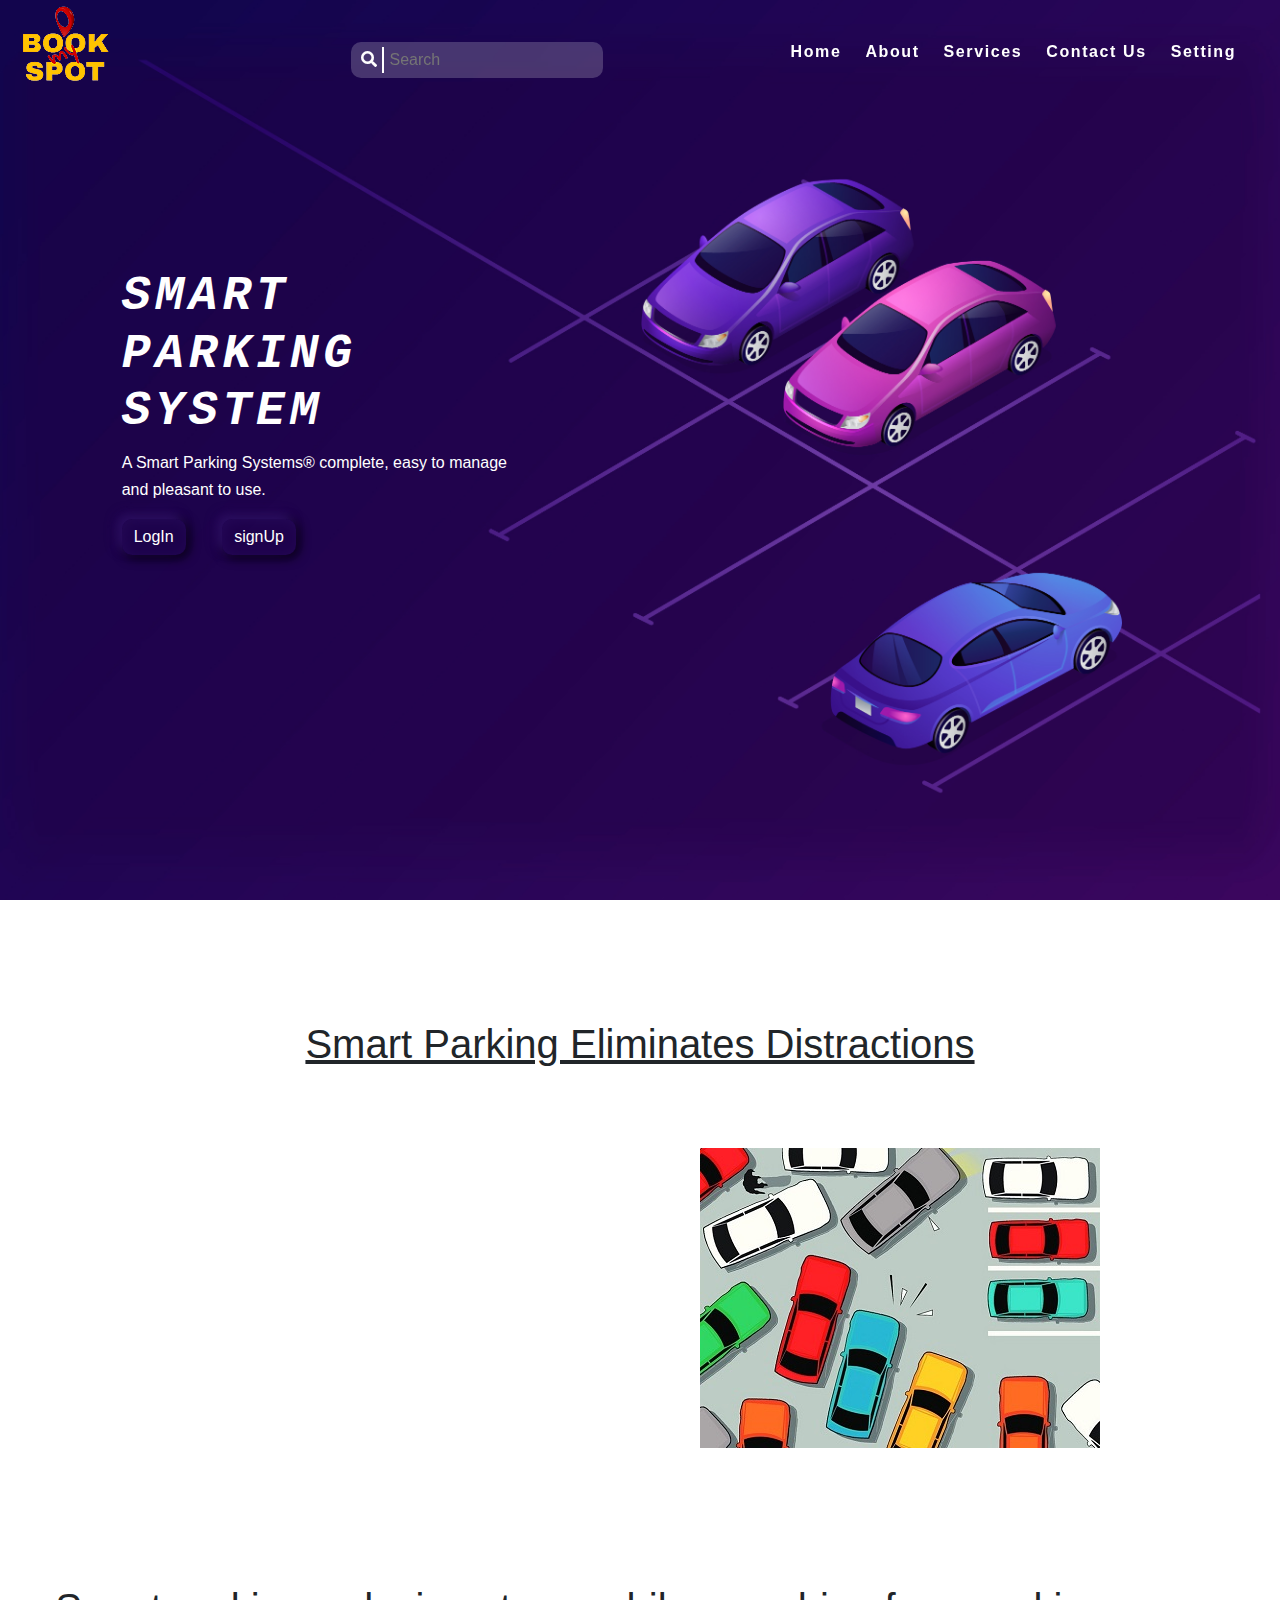
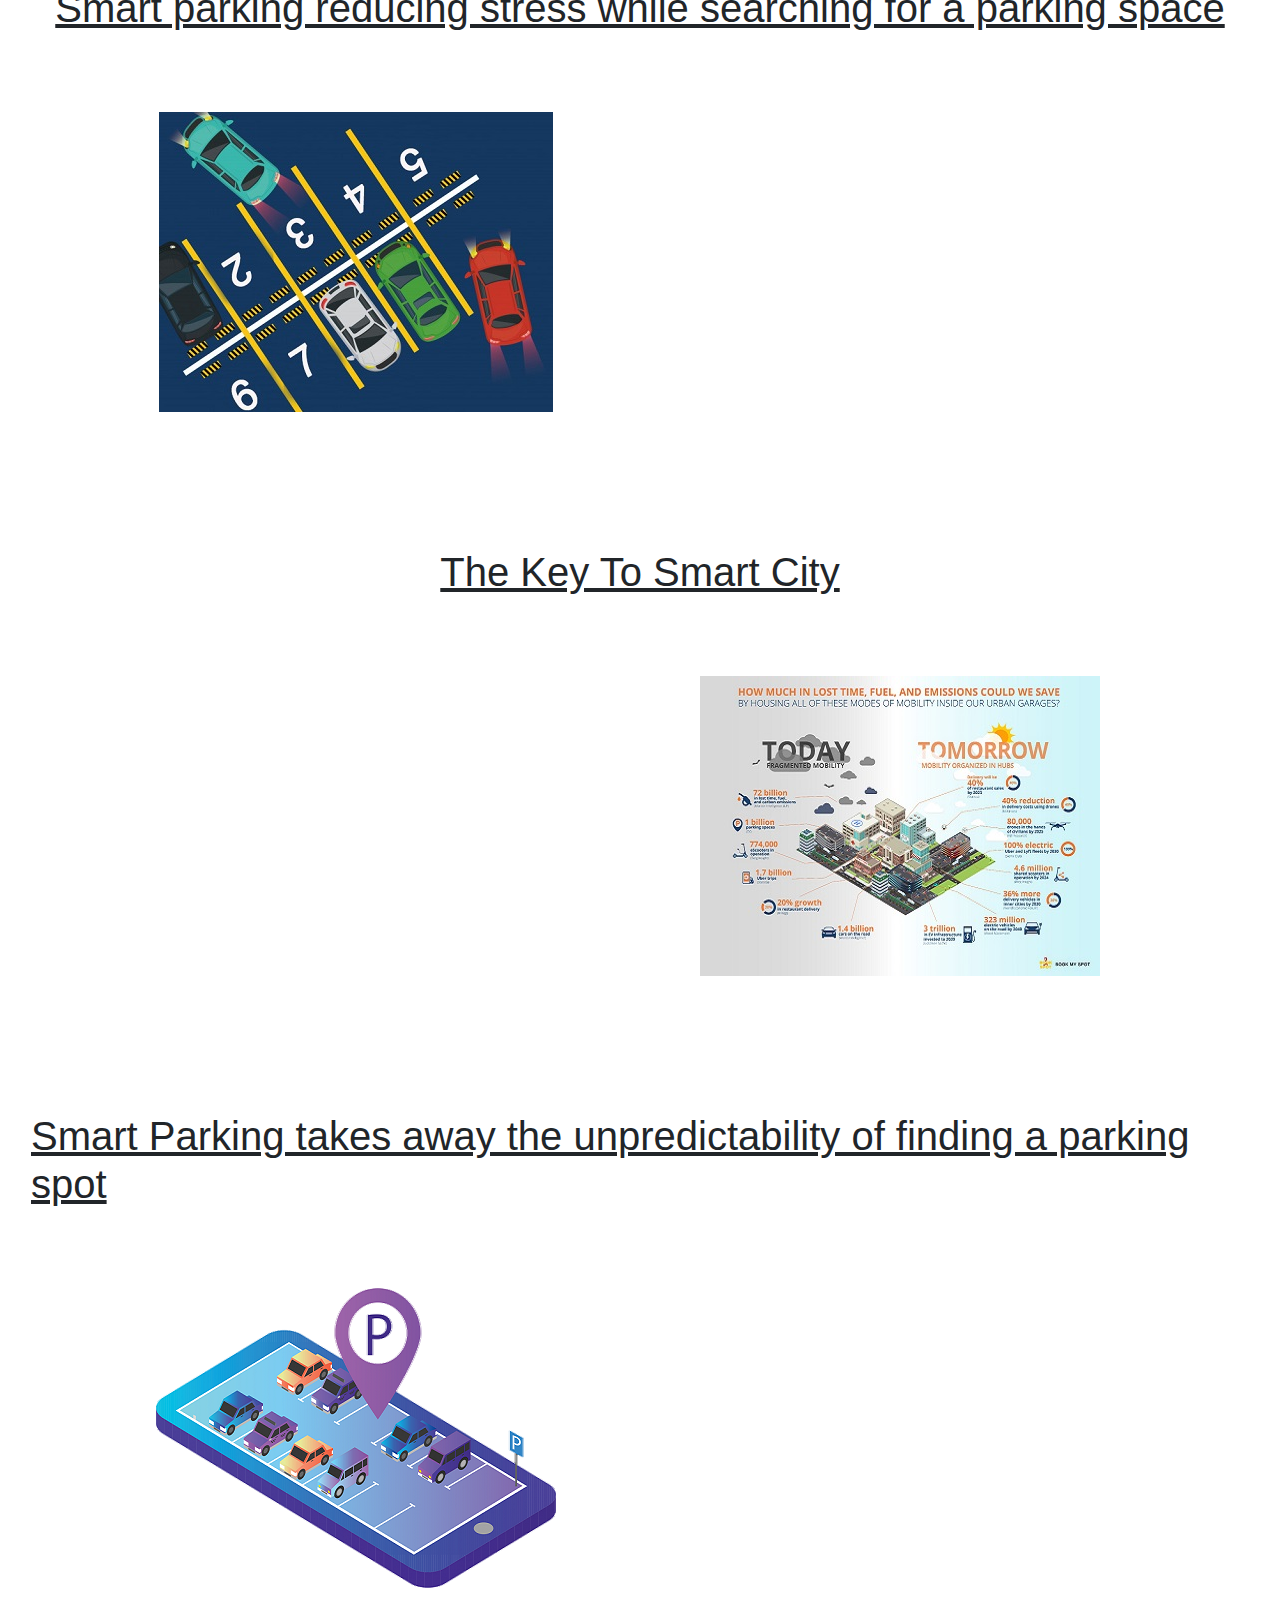
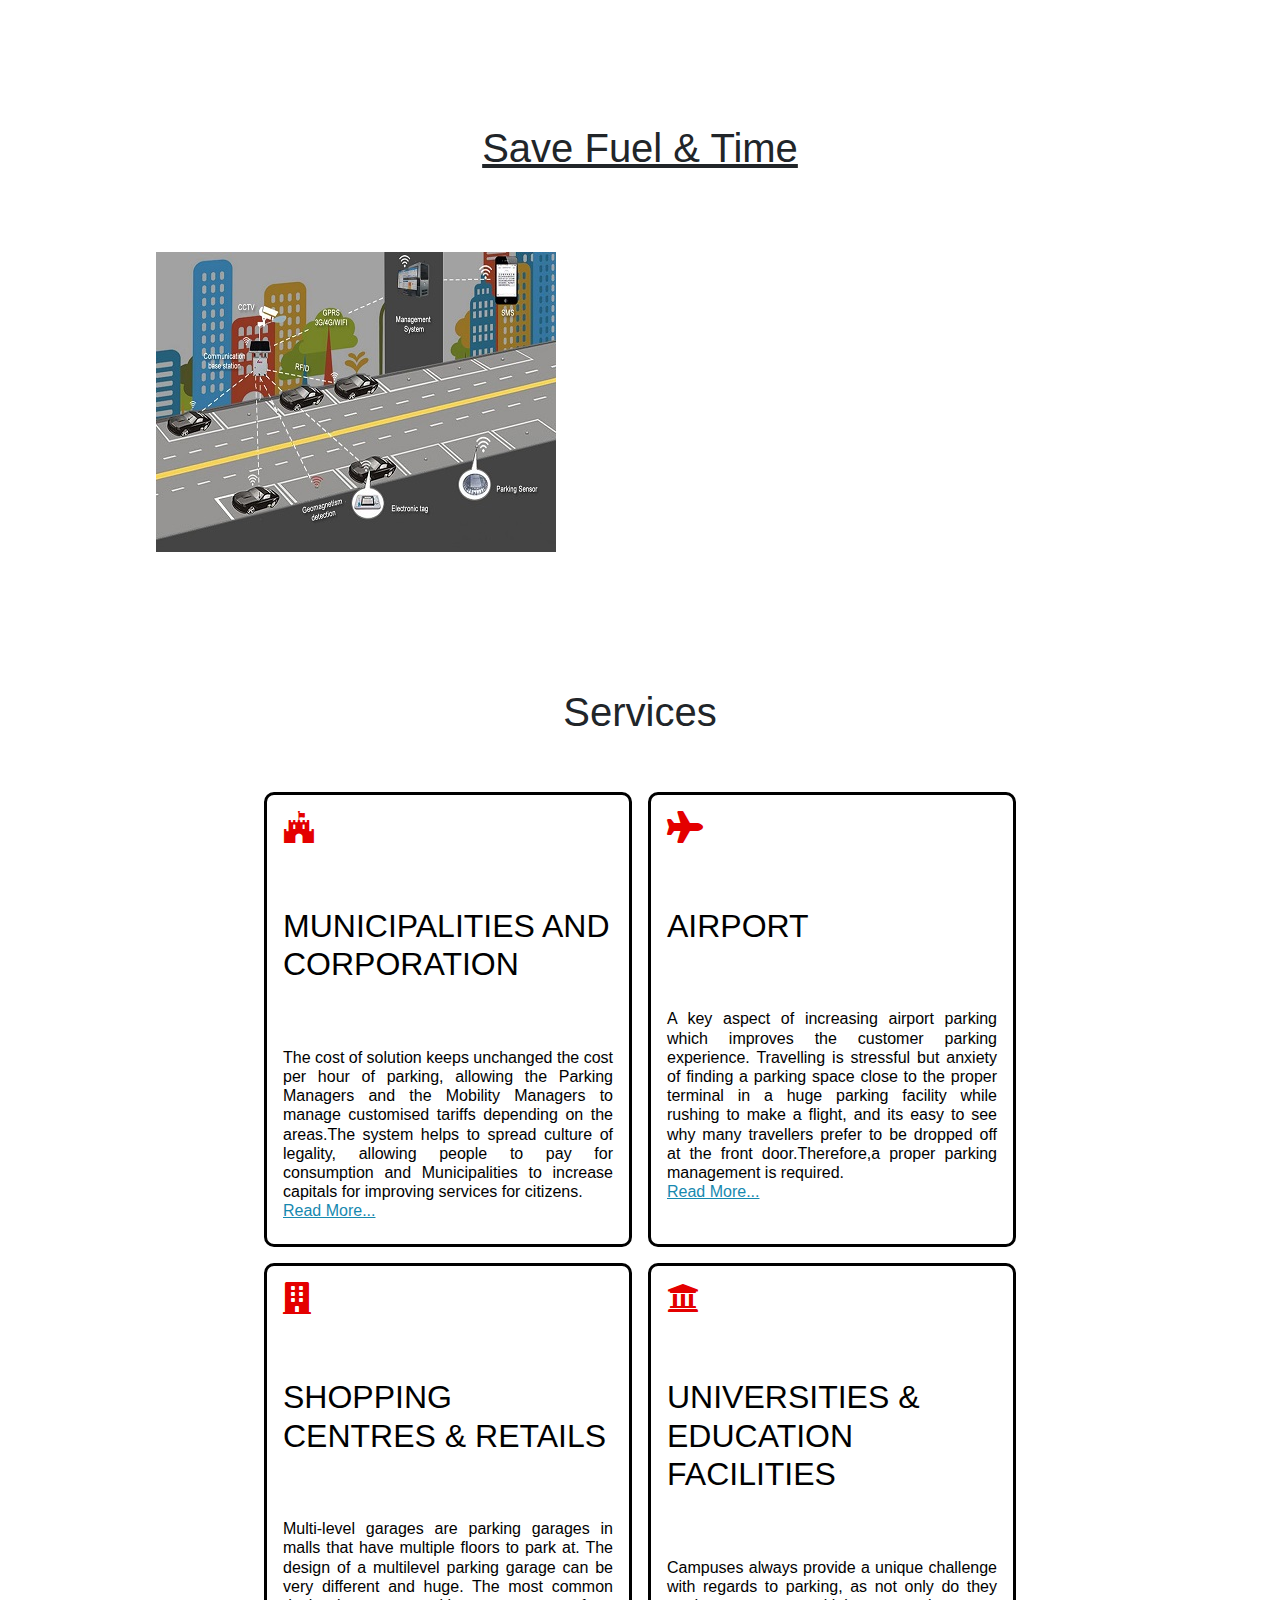
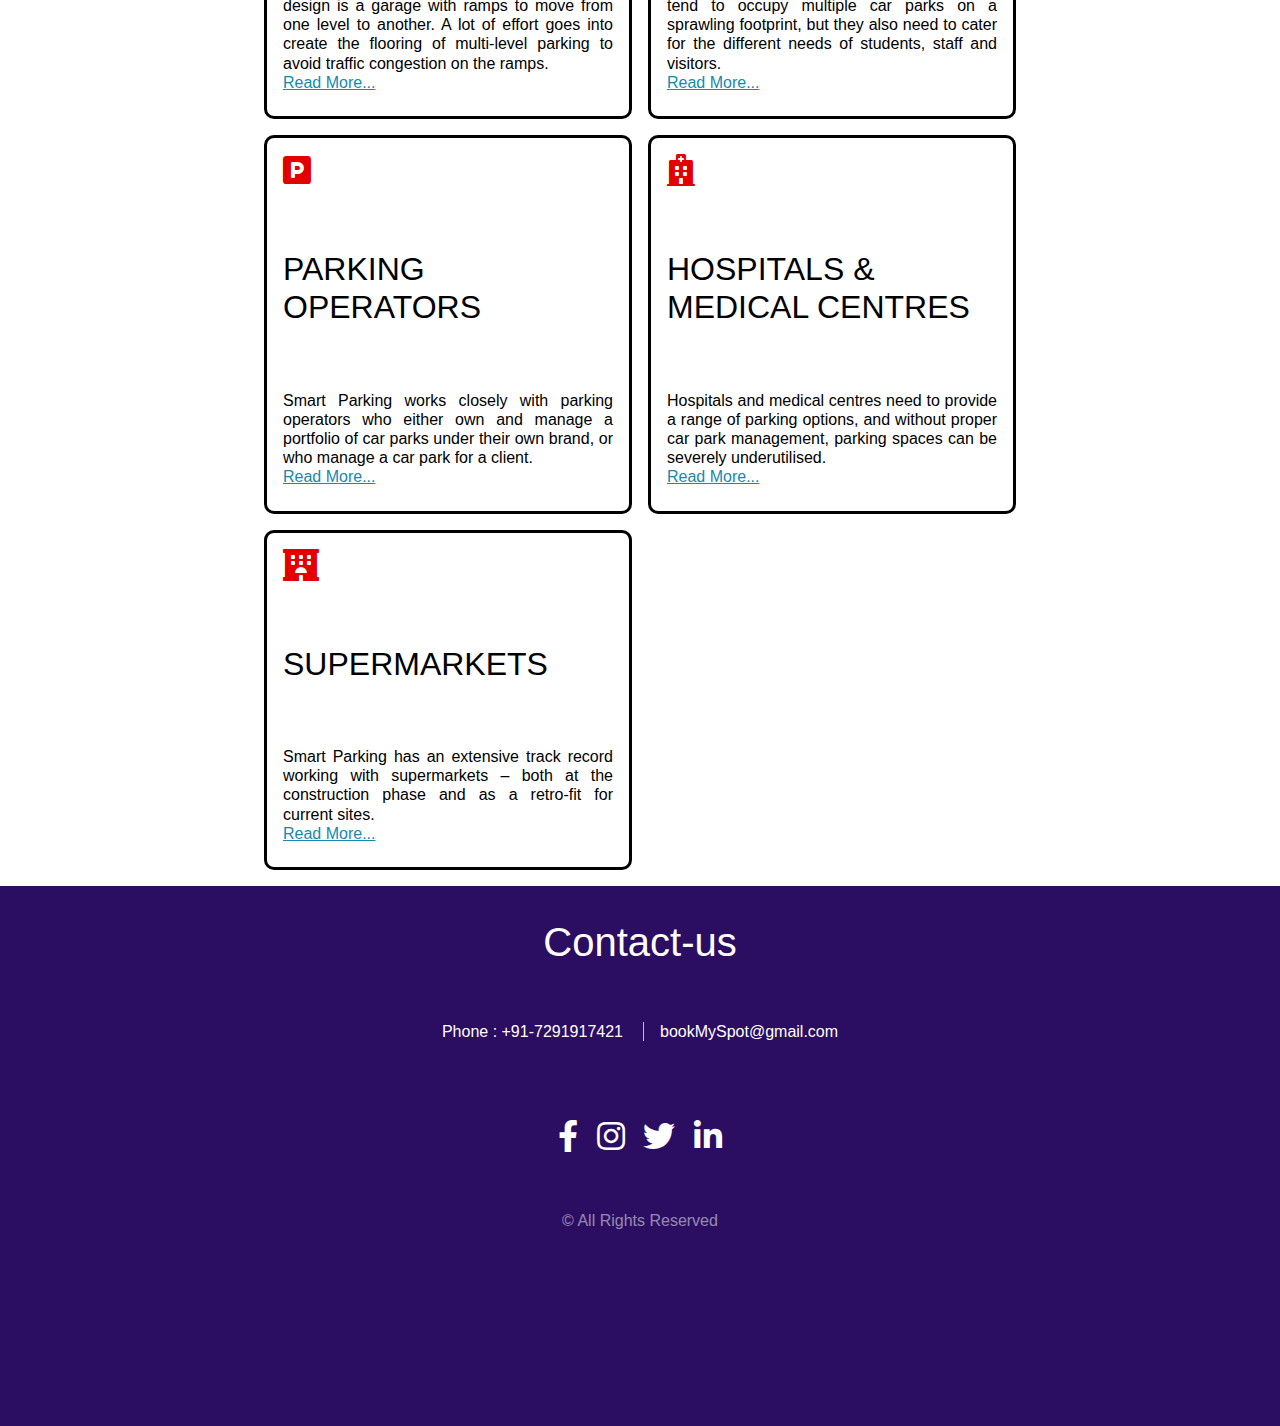
==== index.html @ c2b65cc0 "Readme.txt" ====
<html lang="en">
<head>
    <meta charset="UTF-8">
    <meta http-equiv="X-UA-Compatible" content="IE=edge">
    <meta name="viewport" content="width=device-width, initial-scale=1.0">
    <link rel="stylesheet" href="css/all.css" type="text/css">
    <link rel="stylesheet" href="css/bootstrap.css" type="text/css">
    <link rel="stylesheet" href="css/car.css" type="text/css">
    <title>Car Parking System</title>
</head>
<body id="htmlBody">

    <div class="loading" id="loading">
       <div class="animation">
           Loading
       </div>
    </div>
    <div class="background-img">
        <img src="bg.jpg" alt="">
    </div>
    <div class="menu2-data" id='menu2-data'>
        <i class="far fa-times-circle" id="closeMenu"></i>
        <div class="Menu-bar">
            <a id="Home-btn"     href="#htmlBody">Home</a>
            <a id="About-btn"    href="#part2">About</a>
            <a id="services-btn" href="#services">Services</a>
            <a id="contact-us"   href="#Contact-us">Contact Us</a>
            <a id="setting-btn" target="_blink"  href="Commingsoon.html">Setting</a>
    </div>
    </div>
    <div class="container-fluid">
        <div class="row header" id="header">
            <div class="offset-lg-0"></div>
            <div class="col-lg-2 col-3 logo-adjust">
                <div class="logo">
                    <img src="logo.png" alt="Logo">
                </div>
            </div>
            <div class="col-lg-5 col-8 search">
                <div class="search-bar">
                    <div class="bar-search"> <i class="fas fa-search"></i><input type="text" placeholder="Search" required></div>
                </div>
            </div>
            <div class="col-lg-5 Menu col-0" id="Menu">
                    <a href="#htmlBody">Home</a>
                    <a href="#part2">About</a>
                    <a href="#services">Services</a>
                    <a href="#Contact-us">Contact Us</a>
                    <a href="Commingsoon.html" target="_blink">Setting</a>
            </div>
        <div class="col-lg-0 Menu col-1 menu2" id="menu2"> <a href="#htmlBody"><i class="fas fa-bars"></i></a></div>
            <div class="offset-lg-1"></div>
        </div>
        <div class="part1" id="part1">
        <div class="row about-us">
                <div class="offset-1"></div>
                <div class="col-md-4 about-data">
                    <h1>SMART <br> PARKING SYSTEM</h1>
                    <h6>
                        A Smart Parking Systems® complete, easy to manage and pleasant to use.
                    </h6>
                    <button id='btn-login'  class="btn btn-default btn-login"><span>LogIn</span> </button>
                    <button id='btn-signUp'  class="btn btn-default btn-signIn"><span>signUp</span></button>

                </div>
                <div class="col-md-6"> </div>
                <div class="offset-1"></div>
        </div>
        </div>
        <div class="row part part2" id="part2">
            <h1>Smart Parking Eliminates Distractions</h1>
            <div class="row reverse">
                <div class="offset-md-1"></div>
                <div class="col-md-5 img-align">
                    <div class="img">
                        <img src="img1.jpg" alt="Image1">
                    </div>
                </div>
                <div class="col-md-5 text-pop" id="text-pop">
                <h6>
                    Smart parking can reduce traffic by making it easier to locate empty parking spaces, thus lowering the risk of distracted driving. Through the use of sensors that detect whether space is empty or occupied and lights that indicate this, smart parking technology can help drivers locate spots. Rather than scan for empty spaces, drivers can easily assess availability through red and green lights. This would also help them plan their parking maneuver, warning the driver behind that they are going to pull into space.
                </h6>
            </div>
            <div class="offset-lg-1"></div>
            </div>
            </div>
        <div class="row part part3">
            <h1>Smart parking reducing stress while searching for a parking space</h1>
            <div class="row">
                <div class="offset-md-1"></div>
                <div class="col-md-5 img-align">
                    <div class="img">
                        <img src="img2.jpg" alt="Image1">
                    </div>
                </div>
                <div class="col-md-5 text-pop" id="text-pop2">
                <h6>
                    Driving through the same street over and over again, cars breathing down your neck and no parking spot to be seen. Having uncertainty and pressure to find a parking spot near your destination can be very stressful. With the use of smart parking, you know where the available parking space is located. You can drive straight to an open parking spot, stress-free.
                </h6>
            </div>
            <div class="offset-lg-1"></div>
            </div>
        </div>
        <div class="row part part4">
            <h1>The Key To Smart City</h1>
            <div class="row reverse">
                <div class="offset-md-1"></div>
                <div class="col-md-5 img-align">
                    <div class="img">
                        <img src="img3.jpeg" alt="Image1">
                    </div>
                </div>
                <div class="col-md-5 text-pop"id="text-pop3">
                <h6>
                    The “where” is hiding in plain sight: parking assets. Already occupying some of the most valuable real estate in urban areas, parking has the centrality and capacity to house all of our mobility devices. All parking needs to become the key to the smart city is a new mindset and the right technology: a smart parking system that will raise the gate for more than just cars.
                </h6>
            </div>
            <div class="offset-lg-1"></div>
            </div>
        </div>
        <div class="row part part5">
            <h1>Smart Parking takes away the unpredictability of finding a parking spot</h1>
            <div class="row">
                <div class="offset-md-1"></div>
                <div class="col-md-5 img-align">
                    <div class="img">
                        <img src="img4.png" alt="Image1">
                    </div>
                </div>
                <div class="col-md-5 text-pop"id="text-pop4">
                <h6>
                    Not visiting a particular (part of a) city because you do not want the hassle of finding an available parking spot. Knowing you are going to drive around for many minutes and probably are going to find a place far, far away from your destination can be very discouraging. Smart parking will allow you to see where you can park your car, and at what time it is the busiest.
                </h6>
            </div>
            <div class="offset-lg-1"></div>
            </div>
        </div>        
        <div class="row part part6">
            <h1>Save Fuel & Time</h1>
            <div class="row">
                <div class="offset-md-1"></div>
                <div class="col-md-5 img-align">
                    <div class="img">
                        <img src="img5.jpg" alt="Image1">
                    </div>
                </div>
                <div class="col-md-5 text-pop"id="text-pop5">
                <h6>
                    It helps to save time resources and effort can get the best spot to park their car. The smart parking system will combine the entire user experience into the single action and driver payment spot. As it needs only fewer cars to around.it helps to reduce the traffic
                </h6>
            </div>
            <div class="offset-lg-1"></div>
            </div>
        </div>        
        <div class="row services" id="services">
            <h1>Services</h1>
            <div class="services-data">
                <a href="" class=" column col1">
                    <h5><i class="fab fa-fort-awesome"></i></h5>
                    <h2>MUNICIPALITIES AND CORPORATION</h2>
                    <h6>The cost of solution keeps unchanged the cost per hour of parking, allowing the Parking Managers and the Mobility Managers to manage customised tariffs depending on the areas.The system helps to spread culture of legality, allowing people to pay for consumption and Municipalities to increase capitals for improving services for citizens.<br> <span>Read More...</span></h6>
                </a> 
                <a href="" class=" column col2">
                    <h5><i class="fas fa-plane"></i></h5>
                    <h2>AIRPORT</h2>
                    <h6>A key aspect of increasing airport parking which improves the customer parking experience. Travelling is stressful but anxiety of finding a parking space close to the proper terminal in a huge parking facility while rushing to make a flight, and its easy to see why many travellers prefer to be dropped off at the front door.Therefore,a proper parking management is required.<br> <span>Read More...</span></h6>
                </a>
                <a href="" class=" column col3">
                    <h5><i class="fas fa-building"></i></h5>
                    <h2>SHOPPING CENTRES & RETAILS</h2>
                    <h6>Multi-level  garages are parking garages in malls that have multiple floors to park at. The design of a multilevel parking garage can be very different and huge. The most common design is a garage with ramps to move from one level to another. A lot of effort goes into create the flooring of multi-level parking to avoid traffic congestion on the ramps.<br> <span>Read More...</span></h6>
                </a>
                <a href="" class=" column col4">
                    <h5><i class="fas fa-university"></i></h5>
                   <h2>UNIVERSITIES & EDUCATION FACILITIES</h2>
                   <h6>Campuses always provide a unique challenge with regards to parking, as not only do they tend to occupy multiple car parks on a sprawling footprint, but they also need to cater for the different needs of students, staff and visitors.<br> <span>Read More...</span></h6> 
                </a>
                <a href="" class=" column col5">
                    <h5><i class="fas fa-parking"></i></h5>
                    <h2>PARKING OPERATORS</h2>
                    <h6>Smart Parking works closely with parking operators who either own and manage a portfolio of car parks under their own brand, or who manage a car park for a client. <br><span>Read More...</span></h6>
                </a>
                <a href="" class=" column col6">
                    <h5><i class="fas fa-hospital"></i></h5>
                    <h2>HOSPITALS & MEDICAL CENTRES</h2>
                    <h6>Hospitals and medical centres need to provide a range of parking options, and without proper car park management, parking spaces can be severely underutilised. <br><span>Read More...</span></h6>
                </a>
                <a href="" class=" column col7">
                    <h5><i class="fas fa-hotel"></i></h5>
                    <h2>SUPERMARKETS</h2>
                    <h6>Smart Parking has an extensive track record working with supermarkets – both at the construction phase and as a retro-fit for current sites.<br> <span>Read More...</span></h6>
                </a>
            </div>
                
        </div>
        <div class="row Contact-us" id="Contact-us">
            <div class="Contact-heading">
                <h1>Contact-us</h1>
            </div>
            <div class="email-phone">
                <h6><a href="Commingsoon.html" target="_blink"> bookMySpot@gmail.com</a></h6>
                <h6>Phone : +91-7291917421</h6>
            </div>
            <div class="Social-handle">
                <a href="Commingsoon.html" target="_blink"><i class="fab fa-facebook-f"></i></a>
                <a href="Commingsoon.html" target="_blink"><i class="fab fa-instagram"></i></a>
                <a href="Commingsoon.html" target="_blink"><i class="fab fa-twitter"></i></a>
                <a href="Commingsoon.html" target="_blink"><i class="fab fa-linkedin-in"></i></a>
            </div>
            <div class="copyright">
                &copy; All Rights Reserved
            </div>
        </div>
    </div>
</body>
</html>
<script src="index.js">

</script>
---- css/car.css ----
@import url("https://fonts.googleapis.com/css2?family=STIX+Two+Math&display=swap");
.header {
  position: -webkit-sticky;
  position: sticky;
  top: 0;
  height: 12vh;
  z-index: 100;
}

.header .logo-adjust {
  display: -webkit-box;
  display: -ms-flexbox;
  display: flex;
  -webkit-box-pack: center;
      -ms-flex-pack: center;
          justify-content: center;
  -webkit-box-align: center;
      -ms-flex-align: center;
          align-items: center;
}

.header .logo {
  width: 100%;
}

.header .logo img {
  max-width: 85%;
  height: auto;
}

.header .Menu {
  display: -webkit-box;
  display: -ms-flexbox;
  display: flex;
  -webkit-box-pack: center;
      -ms-flex-pack: center;
          justify-content: center;
  -webkit-box-align: center;
      -ms-flex-align: center;
          align-items: center;
}

.header .Menu a {
  margin: 5px;
  padding: 7px;
  color: white;
  text-decoration: none;
  border-radius: 10px;
  font-weight: 700;
  letter-spacing: .1em;
}

.header .Menu a:hover {
  -webkit-transition: 1s;
  transition: 1s;
  -webkit-transform: translateY(-5px);
          transform: translateY(-5px);
  background-color: black;
  color: white;
  font-weight: 700;
}

.header .search {
  display: -webkit-box;
  display: -ms-flexbox;
  display: flex;
  -webkit-box-pack: center;
      -ms-flex-pack: center;
          justify-content: center;
  -webkit-box-align: center;
      -ms-flex-align: center;
          align-items: center;
  padding: 0;
  padding-top: 1em;
}

.header .search .search-bar {
  display: inline-block;
  margin-right: 5px;
}

.header .search .search-bar .bar-search {
  padding: 5px 5px 5px 10px;
  border-radius: 10px;
  background-color: rgba(255, 255, 255, 0.2);
  -webkit-backdrop-filter: blur(2px);
          backdrop-filter: blur(2px);
  color: white;
}

.header .search .search-bar .bar-search input {
  position: relative;
  margin-left: 5px;
  background: none;
  border: none;
  width: 85%;
  color: white;
  border-left: 2px solid White;
  padding-left: 5px;
  outline: none;
}

.menu2 {
  visibility: hidden;
  opacity: 0;
  position: absolute;
  float: right;
  color: white;
  top: 4vh;
  right: 0%;
  font-size: 1.5em;
}

.menu2-data {
  visibility: hidden;
  position: absolute;
  width: 100%;
  height: 100%;
  z-index: 2000;
  background: #2b0d61;
  display: -webkit-box;
  display: -ms-flexbox;
  display: flex;
  -webkit-box-pack: center;
      -ms-flex-pack: center;
          justify-content: center;
  -webkit-box-align: center;
      -ms-flex-align: center;
          align-items: center;
}

.menu2-data i {
  position: absolute;
  top: 3%;
  right: 5%;
  font-size: 2em;
  color: white;
}

.menu2-data-visible {
  visibility: visible;
}

.Menu-bar {
  display: -webkit-box;
  display: -ms-flexbox;
  display: flex;
  -webkit-box-orient: vertical;
  -webkit-box-direction: normal;
      -ms-flex-direction: column;
          flex-direction: column;
}

.Menu-bar a {
  margin: 5px;
  padding: 7px;
  text-align: center;
  color: white;
  text-decoration: none;
  border-radius: 10px;
  font-weight: 700;
  letter-spacing: .1em;
}

.Menu-bar a:hover {
  -webkit-transition: 1s;
  transition: 1s;
  -webkit-transform: translateY(-5px);
          transform: translateY(-5px);
  background-color: black;
  color: white;
  font-weight: 700;
}

@media (max-width: 992px) {
  .search {
    margin: 0em 5px 2em 2px;
  }
  .Menu {
    opacity: 0;
    position: absolute;
    visibility: hidden;
  }
  .menu2 {
    -webkit-transition: 1s;
    transition: 1s;
    visibility: visible;
    opacity: 1;
    z-index: 1001;
  }
  .header .logo {
    width: 50%;
  }
  .header .logo img {
    max-width: 60%;
    height: auto;
  }
}

@media (max-width: 776px) {
  .header .logo {
    width: 50%;
  }
  .header .logo img {
    max-width: 70%;
    height: auto;
  }
}

@media (max-width: 600px) {
  .header .logo {
    width: 70%;
  }
  .header .logo img {
    max-width: 70%;
    height: auto;
  }
}

@media (max-width: 470px) {
  .header .logo {
    width: 90%;
  }
  .header .logo img {
    max-width: 100%;
    height: auto;
  }
}

.about-us {
  position: relative;
  color: white;
  padding-top: 3em;
}

.about-us .about-data {
  margin-top: 7em;
  height: 100%;
}

.about-us .about-data h1 {
  font-family: Monospace;
  font-weight: 600;
  font-size: 3em;
  font-style: oblique;
  letter-spacing: .1em;
}

.about-us .about-data h6 {
  margin-bottom: 1em;
  line-height: 1.7em;
}

.about-us .about-data button {
  background-color: none;
  z-index: 3;
  color: white;
  border-radius: 10px;
  border: none;
  -webkit-box-shadow: -5px -5px 12px #2b0d61, -3px -3px 8px rgba(43, 13, 97, 0.5), inset 2px 2px 12px rgba(43, 13, 97, 0.5), 2px 2px 12px black;
          box-shadow: -5px -5px 12px #2b0d61, -3px -3px 8px rgba(43, 13, 97, 0.5), inset 2px 2px 12px rgba(43, 13, 97, 0.5), 2px 2px 12px black;
}

.about-us .about-data button:hover {
  -webkit-box-shadow: inset 5px 5px 12px #2b0d61, -3px -3px 8px rgba(43, 13, 97, 0.5), inset -2px -2px 12px rgba(43, 13, 97, 0.5), -2px -2px 12px rgba(43, 13, 97, 0.1);
          box-shadow: inset 5px 5px 12px #2b0d61, -3px -3px 8px rgba(43, 13, 97, 0.5), inset -2px -2px 12px rgba(43, 13, 97, 0.5), -2px -2px 12px rgba(43, 13, 97, 0.1);
}

.about-us .about-data button:hover span {
  display: inline-block;
  -webkit-transform: scale(0.95);
          transform: scale(0.95);
  opacity: .7;
}

.about-us .about-data .btn-login {
  margin-right: 2em;
}

@media (max-width: 768px) {
  .about-data {
    margin-left: 2em;
    margin-right: 2em;
  }
}

@media (max-width: 995px) {
  .about-data {
    margin-left: 2em;
    margin-right: 2em;
  }
}

html {
  scroll-behavior: smooth;
}

body {
  overflow-x: hidden;
  overflow: hidden;
  margin: 0;
  padding: 0;
}

.background-img {
  position: absolute;
  width: 100%;
  min-height: 100vh;
  padding: 0 100px;
  display: -webkit-box;
  display: -ms-flexbox;
  display: flex;
  -webkit-box-pack: center;
      -ms-flex-pack: center;
          justify-content: center;
  -webkit-box-align: center;
      -ms-flex-align: center;
          align-items: center;
  z-index: -1;
}

.background-img img {
  position: absolute;
  top: 0;
  left: 0;
  width: 100%;
  height: 100%;
  -o-object-fit: cover;
     object-fit: cover;
}

.loading {
  position: absolute;
  width: 100%;
  height: 100%;
  z-index: 3001;
  background: #2b0d61;
  -webkit-animation: loading;
          animation: loading;
  -webkit-animation-duration: 2s;
          animation-duration: 2s;
  -webkit-animation-iteration-count: infinite;
          animation-iteration-count: infinite;
  display: -webkit-box;
  display: -ms-flexbox;
  display: flex;
  -webkit-box-pack: center;
      -ms-flex-pack: center;
          justify-content: center;
  -webkit-box-align: center;
      -ms-flex-align: center;
          align-items: center;
  color: White;
  font-size: 2em;
  overflow: hidden;
}

.animation::after {
  content: "";
  -webkit-animation: load 2s infinite;
          animation: load 2s infinite;
}

@-webkit-keyframes load {
  0% {
    content: ".";
  }
  50% {
    content: "..";
  }
  100% {
    content: "...";
  }
}

@keyframes load {
  0% {
    content: ".";
  }
  50% {
    content: "..";
  }
  100% {
    content: "...";
  }
}

.part1 {
  position: relative;
  height: 88vh;
}

.part {
  margin-left: 1em;
  margin-right: 1em;
  display: -webkit-box;
  display: -ms-flexbox;
  display: flex;
  position: relative;
  -webkit-box-align: center;
      -ms-flex-align: center;
          align-items: center;
  -webkit-box-pack: center;
      -ms-flex-pack: center;
          justify-content: center;
}

.part h1 {
  margin-top: 3em;
  font-weight: 500;
  text-decoration: underline;
  margin-bottom: 2em;
}

.part .reverse {
  display: -webkit-box;
  display: -ms-flexbox;
  display: flex;
  -webkit-box-orient: horizontal;
  -webkit-box-direction: reverse;
      -ms-flex-direction: row-reverse;
          flex-direction: row-reverse;
}

.part .reverse .img-align {
  display: -webkit-box;
  display: -ms-flexbox;
  display: flex;
  -webkit-box-align: center;
      -ms-flex-align: center;
          align-items: center;
  -webkit-box-pack: center;
      -ms-flex-pack: center;
          justify-content: center;
}

.text-pop {
  -webkit-transition: 1s;
  transition: 1s;
  visibility: hidden;
  -webkit-transform: translateY(100px);
          transform: translateY(100px);
  opacity: 0;
}

.text-pop-visible {
  -webkit-transition: 1s;
  transition: 1s;
  visibility: visible;
  -webkit-transform: translateY(0px);
          transform: translateY(0px);
  opacity: 1;
  display: -webkit-box;
  display: -ms-flexbox;
  display: flex;
  -webkit-box-align: center;
      -ms-flex-align: center;
          align-items: center;
}

.text-pop-visible h6 {
  text-align: justify;
  line-height: 1.6em;
}

.part2 {
  position: relative;
  top: 100%;
  display: -webkit-box;
  display: -ms-flexbox;
  display: flex;
  -webkit-box-pack: center;
      -ms-flex-pack: center;
          justify-content: center;
  -webkit-box-align: center;
      -ms-flex-align: center;
          align-items: center;
}

.img {
  margin-bottom: 1em;
  width: 90%;
  overflow: hidden;
  display: -webkit-box;
  display: -ms-flexbox;
  display: flex;
  -webkit-box-pack: center;
      -ms-flex-pack: center;
          justify-content: center;
  -webkit-box-align: center;
      -ms-flex-align: center;
          align-items: center;
}

.img img {
  max-width: 100%;
}

@media (max-width: 776px) {
  .part {
    display: -webkit-box;
    display: -ms-flexbox;
    display: flex;
    position: relative;
    -webkit-box-align: center;
        -ms-flex-align: center;
            align-items: center;
    -webkit-box-pack: center;
        -ms-flex-pack: center;
            justify-content: center;
    margin: 1em 1em 0px 1em;
  }
}

.services {
  display: -webkit-box;
  display: -ms-flexbox;
  display: flex;
  -webkit-box-orient: vertical;
  -webkit-box-direction: normal;
      -ms-flex-direction: column;
          flex-direction: column;
  -webkit-box-pack: center;
      -ms-flex-pack: center;
          justify-content: center;
  -webkit-box-align: center;
      -ms-flex-align: center;
          align-items: center;
  height: -webkit-fit-content;
  height: -moz-fit-content;
  height: fit-content;
}

.services h1 {
  margin-bottom: 1em;
  margin-top: 3em;
}

.services h2 {
  margin-top: 2em;
  margin-bottom: 2em;
  font-weight: 500;
}

.services .services-data {
  display: -ms-grid;
  display: grid;
  width: 60%;
  padding: 1em;
  -ms-grid-columns: 50% 50%;
      grid-template-columns: 50% 50%;
  grid-gap: 1em 1em;
  -webkit-box-pack: center;
      -ms-flex-pack: center;
          justify-content: center;
  -webkit-box-align: center;
      -ms-flex-align: center;
          align-items: center;
  align-items: center;
  justify-items: center;
}

.services .services-data a {
  text-decoration: none;
  color: black;
}

.services .services-data a:hover {
  opacity: .7;
}

.services .services-data .column {
  position: relative;
  height: 100%;
  border: 3px solid;
  border-radius: 10px;
  padding: 1em;
}

.services .services-data .column h5 {
  font-size: 2em;
  color: #e40000;
}

.services .services-data .column h1 {
  text-decoration: underline;
}

.services .services-data .column h6 {
  text-align: justify;
}

.services .services-data .column h6 span {
  text-decoration: underline;
  color: #1789af;
}

@media (max-width: 1100px) {
  .services .services-data {
    width: 70%;
  }
}

@media (max-width: 996px) {
  .services .services-data {
    width: 80%;
  }
}

@media (max-width: 850px) {
  .services .services-data {
    width: 90%;
  }
}

@media (max-width: 850px) {
  .services .services-data {
    width: 70%;
    -ms-grid-columns: 100%;
        grid-template-columns: 100%;
  }
}

@media (max-width: 500px) {
  .services .services-data {
    width: 90%;
  }
}

@media (max-width: 400px) {
  .services .services-data {
    padding-right: 10px;
    padding-right: 10px;
    width: 90%;
  }
}

.Contact-us {
  background-color: 2b0d61;
  display: -webkit-box;
  display: -ms-flexbox;
  display: flex;
  -webkit-box-orient: vertical;
  -webkit-box-direction: normal;
      -ms-flex-direction: column;
          flex-direction: column;
  -webkit-box-align: center;
      -ms-flex-align: center;
          align-items: center;
  height: 60vh;
}

.Contact-us .Contact-heading {
  margin-top: 2em;
  margin-bottom: 2em;
  color: white;
}

.Contact-us .copyright {
  position: relative;
  margin-top: 3em;
  color: white;
  opacity: .5;
}

.Contact-us .email-phone {
  margin-top: 1em;
  color: white;
  display: -webkit-box;
  display: -ms-flexbox;
  display: flex;
  -webkit-box-orient: horizontal;
  -webkit-box-direction: reverse;
      -ms-flex-direction: row-reverse;
          flex-direction: row-reverse;
}

.Contact-us .email-phone h6 a {
  color: white;
  text-decoration: none;
}

.Contact-us .email-phone h6 a:hover {
  color: #3c57ec;
}

.Contact-us .email-phone h6:nth-child(1) {
  margin-left: 20px;
  padding-left: 1em;
  border-left: 1px solid rgba(255, 255, 255, 0.7);
}

.Contact-us .Social-handle {
  margin-top: 2em;
  font-size: 2em;
}

.Contact-us .Social-handle a {
  color: white;
  margin-left: 10px;
}

.Contact-us .Social-handle a:nth-child(1) {
  margin-left: 0px;
}

.Contact-us .Social-handle a:hover {
  opacity: .7;
}

@media (max-width: 400px) {
  .Contact-us .email-phone {
    -webkit-box-orient: vertical;
    -webkit-box-direction: normal;
        -ms-flex-direction: column;
            flex-direction: column;
  }
  .Contact-us .email-phone h6 a {
    color: white;
    text-decoration: none;
  }
  .Contact-us .email-phone h6 a:hover {
    color: #3c57ec;
  }
  .Contact-us .email-phone h6:nth-child(1) {
    margin: 0px 0px 2em 0px;
    padding-left: 0px;
    border: none;
  }
}
/*# sourceMappingURL=car.css.map */
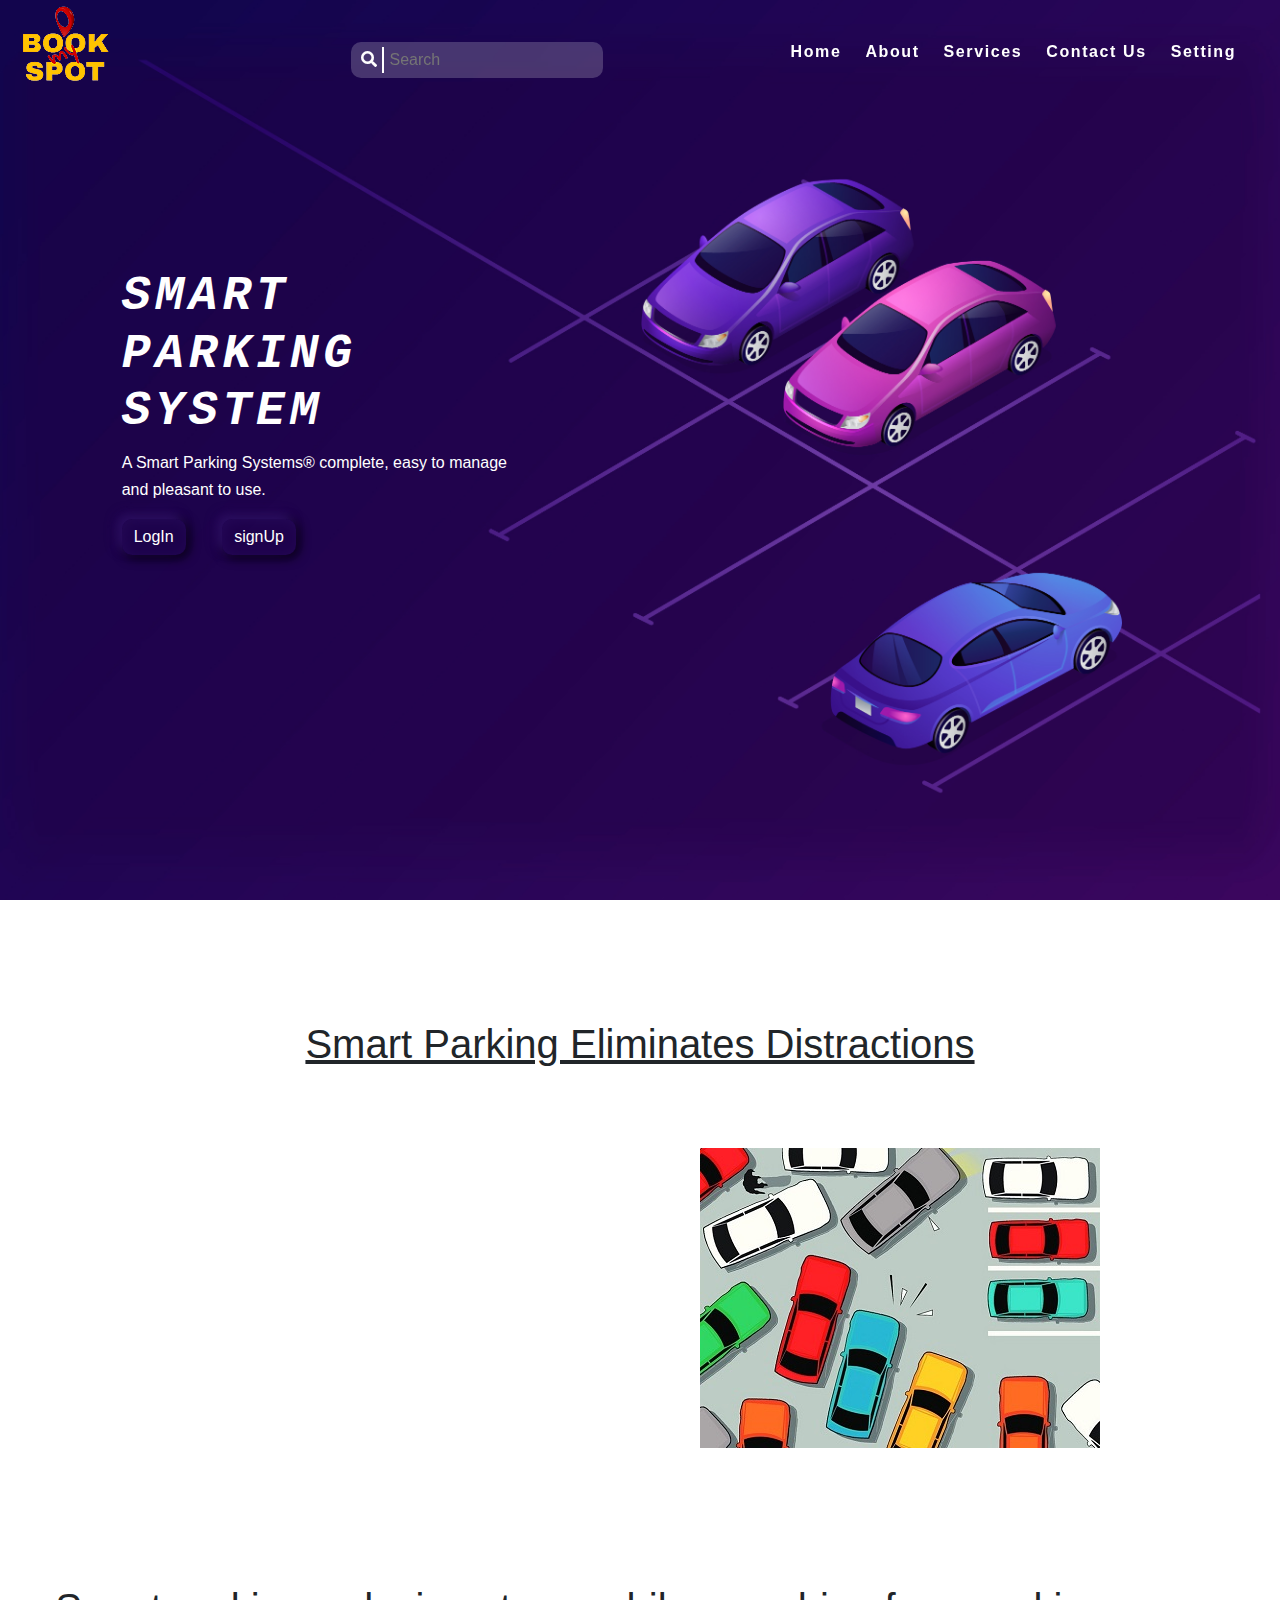
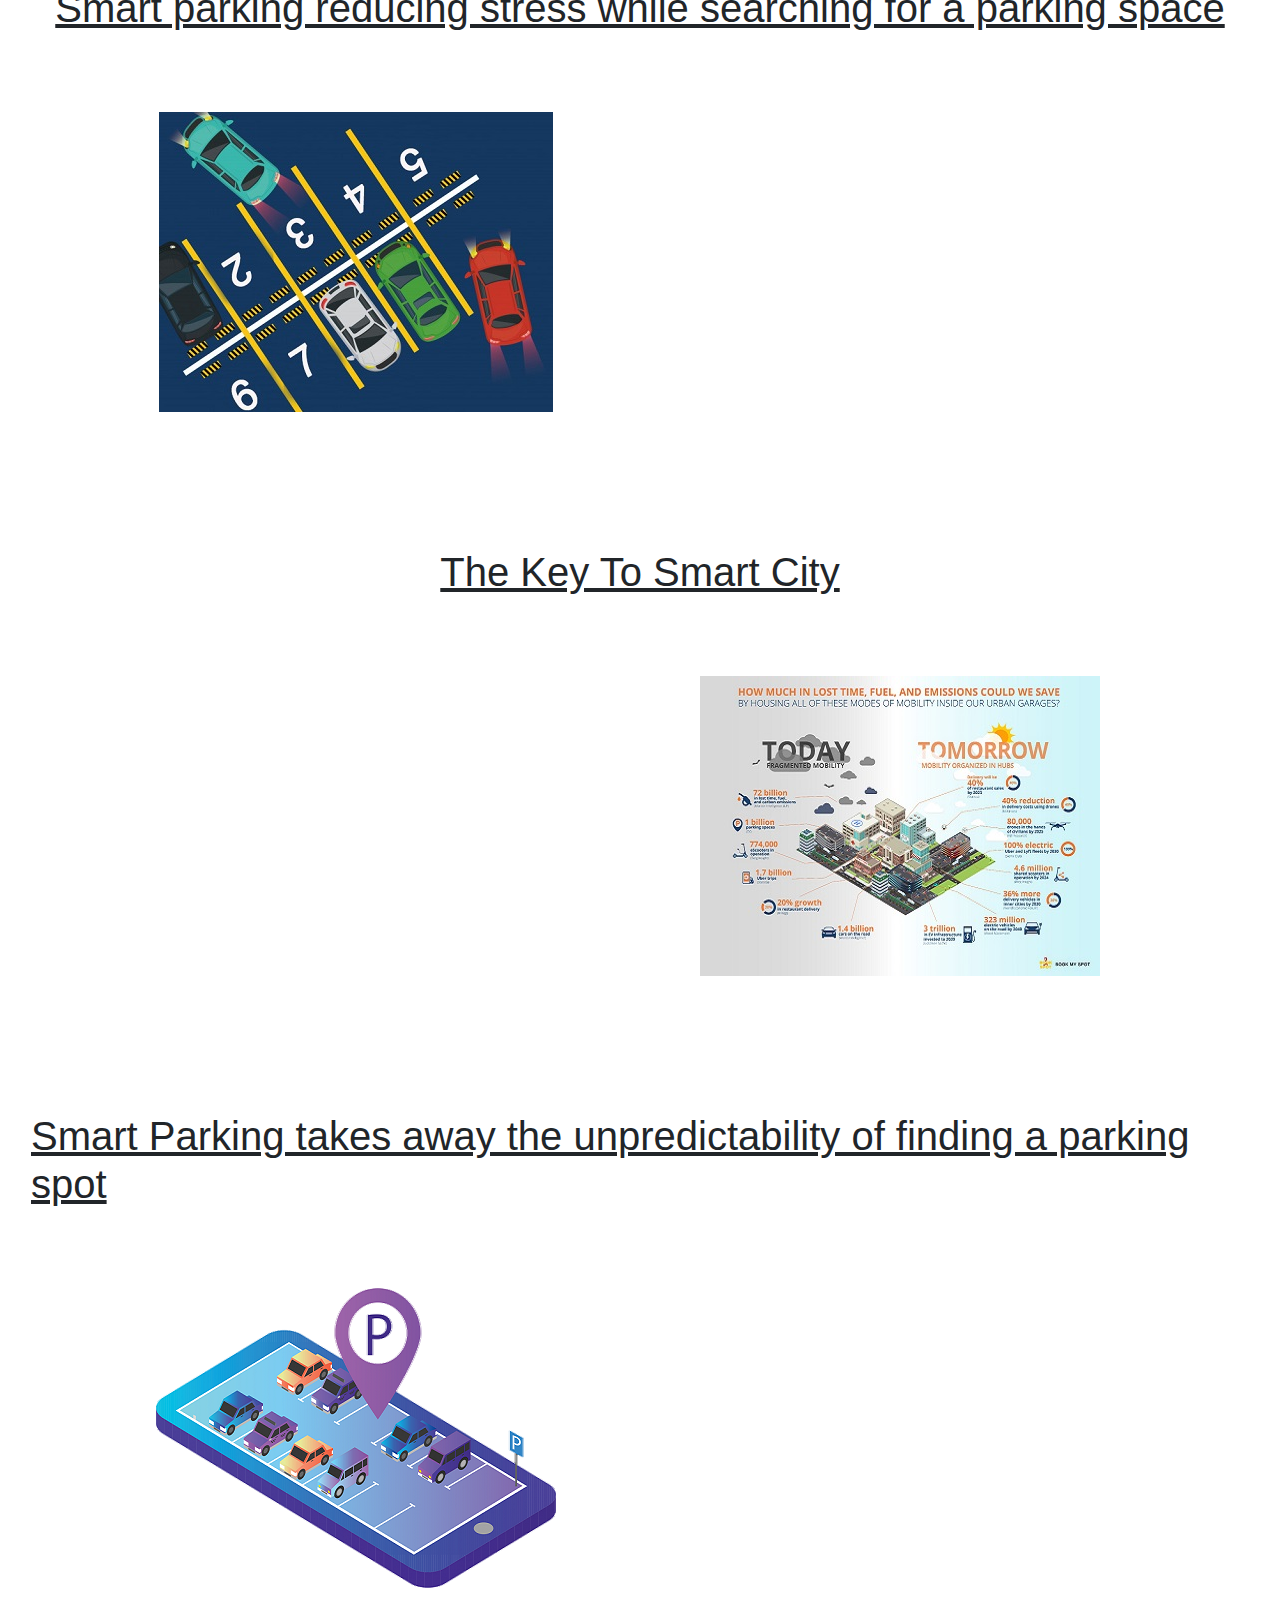
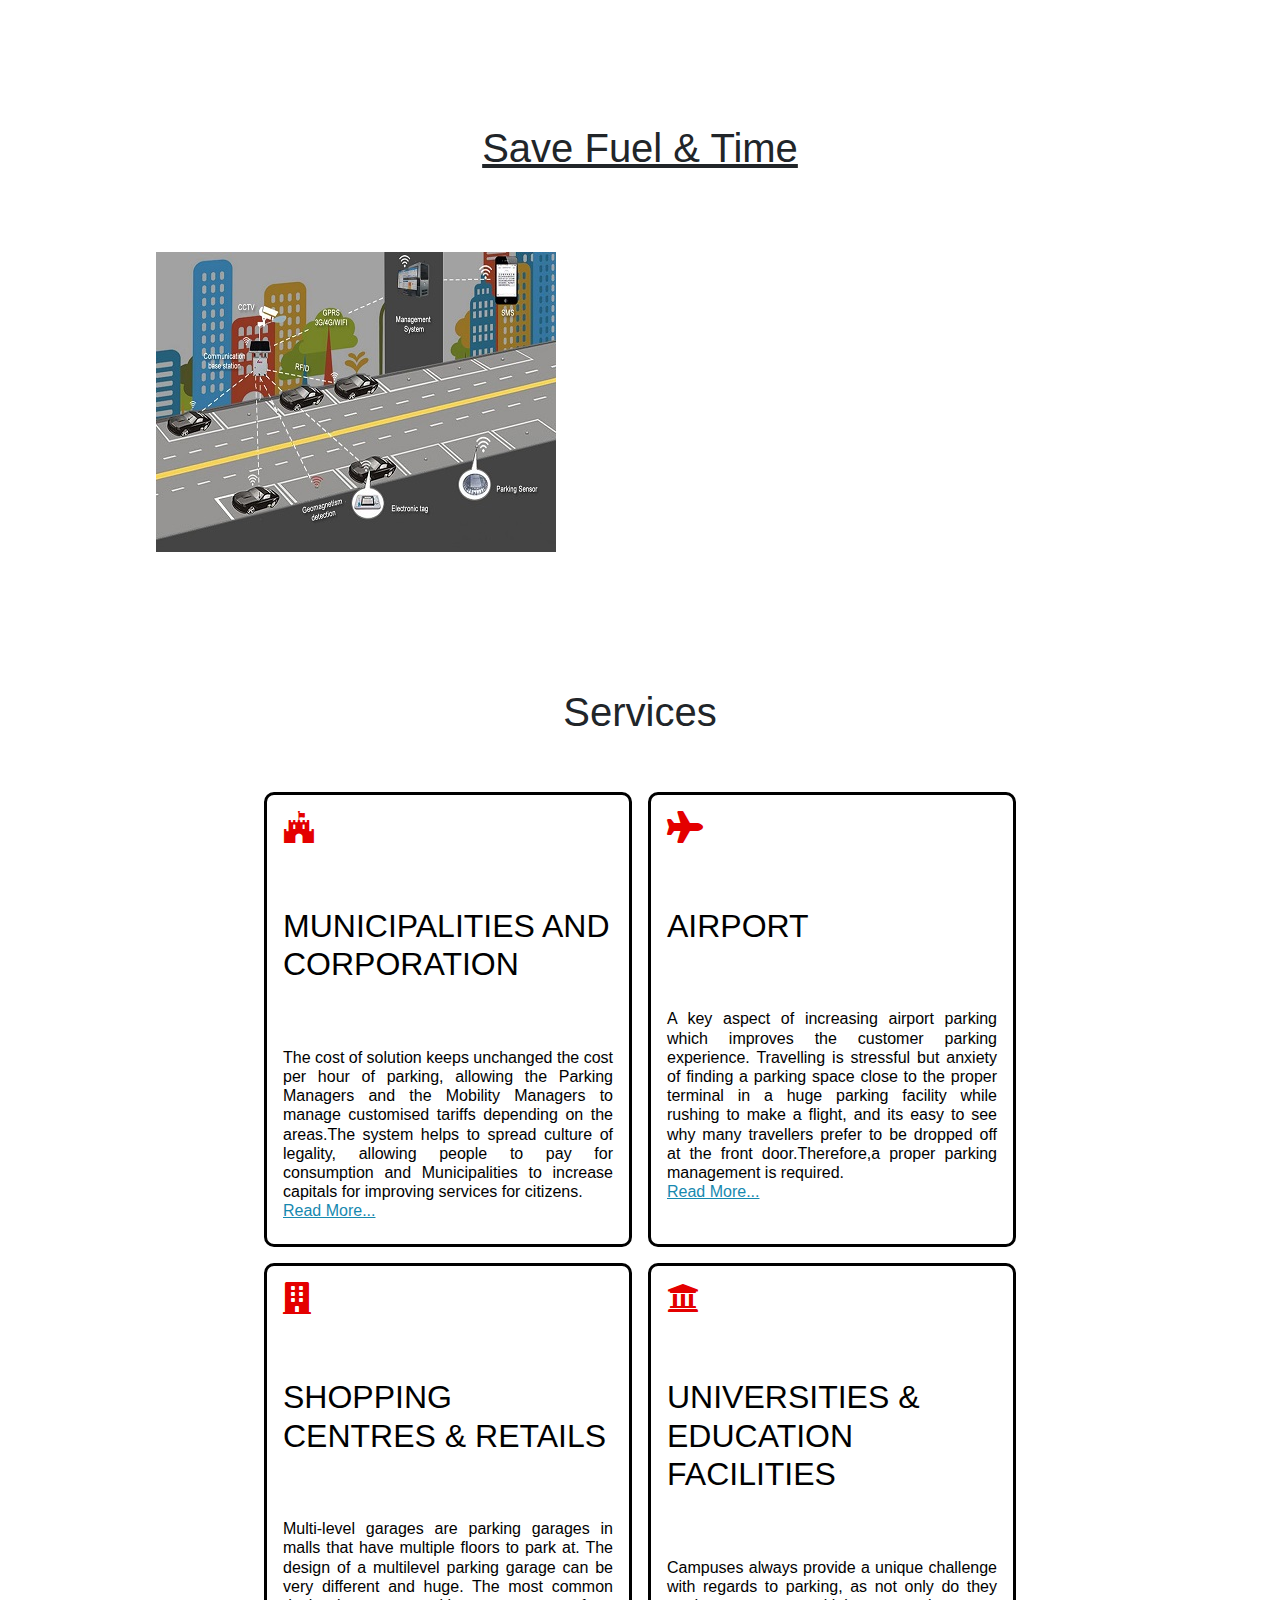
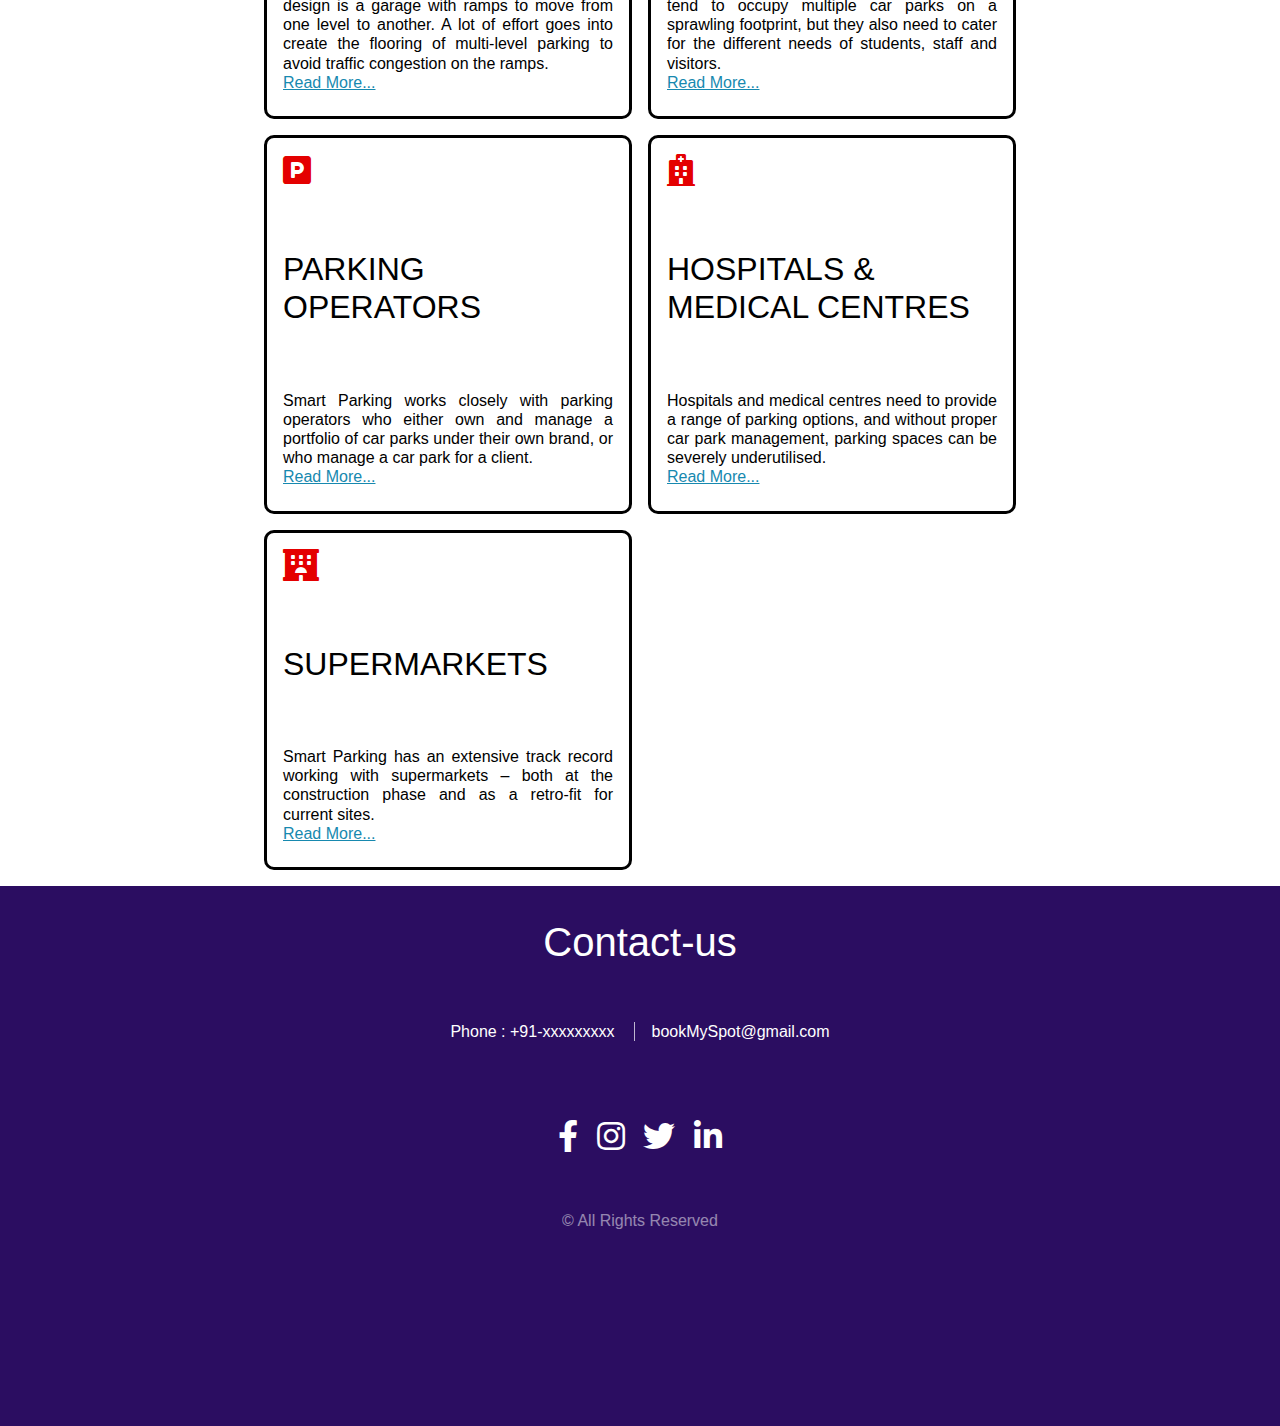
==== commit 2a88ce7f: "no remove" ====
--- a/index.html
+++ b/index.html
@@ -1,4 +1,5 @@
 <html lang="en">
+
 <head>
     <meta charset="UTF-8">
     <meta http-equiv="X-UA-Compatible" content="IE=edge">
@@ -8,12 +9,13 @@
     <link rel="stylesheet" href="css/car.css" type="text/css">
     <title>Car Parking System</title>
 </head>
+
 <body id="htmlBody">
 
     <div class="loading" id="loading">
-       <div class="animation">
-           Loading
-       </div>
+        <div class="animation">
+            Loading
+        </div>
     </div>
     <div class="background-img">
         <img src="bg.jpg" alt="">
@@ -21,12 +23,12 @@
     <div class="menu2-data" id='menu2-data'>
         <i class="far fa-times-circle" id="closeMenu"></i>
         <div class="Menu-bar">
-            <a id="Home-btn"     href="#htmlBody">Home</a>
-            <a id="About-btn"    href="#part2">About</a>
+            <a id="Home-btn" href="#htmlBody">Home</a>
+            <a id="About-btn" href="#part2">About</a>
             <a id="services-btn" href="#services">Services</a>
-            <a id="contact-us"   href="#Contact-us">Contact Us</a>
-            <a id="setting-btn" target="_blink"  href="Commingsoon.html">Setting</a>
-    </div>
+            <a id="contact-us" href="#Contact-us">Contact Us</a>
+            <a id="setting-btn" target="_blink" href="Commingsoon.html">Setting</a>
+        </div>
     </div>
     <div class="container-fluid">
         <div class="row header" id="header">
@@ -38,34 +40,35 @@
             </div>
             <div class="col-lg-5 col-8 search">
                 <div class="search-bar">
-                    <div class="bar-search"> <i class="fas fa-search"></i><input type="text" placeholder="Search" required></div>
+                    <div class="bar-search"> <i class="fas fa-search"></i><input type="text" placeholder="Search"
+                            required></div>
                 </div>
             </div>
             <div class="col-lg-5 Menu col-0" id="Menu">
-                    <a href="#htmlBody">Home</a>
-                    <a href="#part2">About</a>
-                    <a href="#services">Services</a>
-                    <a href="#Contact-us">Contact Us</a>
-                    <a href="Commingsoon.html" target="_blink">Setting</a>
-            </div>
-        <div class="col-lg-0 Menu col-1 menu2" id="menu2"> <a href="#htmlBody"><i class="fas fa-bars"></i></a></div>
+                <a href="#htmlBody">Home</a>
+                <a href="#part2">About</a>
+                <a href="#services">Services</a>
+                <a href="#Contact-us">Contact Us</a>
+                <a href="Commingsoon.html" target="_blink">Setting</a>
+            </div>
+            <div class="col-lg-0 Menu col-1 menu2" id="menu2"> <a href="#htmlBody"><i class="fas fa-bars"></i></a></div>
             <div class="offset-lg-1"></div>
         </div>
         <div class="part1" id="part1">
-        <div class="row about-us">
+            <div class="row about-us">
                 <div class="offset-1"></div>
                 <div class="col-md-4 about-data">
                     <h1>SMART <br> PARKING SYSTEM</h1>
                     <h6>
                         A Smart Parking Systems® complete, easy to manage and pleasant to use.
                     </h6>
-                    <button id='btn-login'  class="btn btn-default btn-login"><span>LogIn</span> </button>
-                    <button id='btn-signUp'  class="btn btn-default btn-signIn"><span>signUp</span></button>
+                    <button id='btn-login' class="btn btn-default btn-login"><span>LogIn</span> </button>
+                    <button id='btn-signUp' class="btn btn-default btn-signIn"><span>signUp</span></button>
 
                 </div>
                 <div class="col-md-6"> </div>
                 <div class="offset-1"></div>
-        </div>
+            </div>
         </div>
         <div class="row part part2" id="part2">
             <h1>Smart Parking Eliminates Distractions</h1>
@@ -77,13 +80,18 @@
                     </div>
                 </div>
                 <div class="col-md-5 text-pop" id="text-pop">
-                <h6>
-                    Smart parking can reduce traffic by making it easier to locate empty parking spaces, thus lowering the risk of distracted driving. Through the use of sensors that detect whether space is empty or occupied and lights that indicate this, smart parking technology can help drivers locate spots. Rather than scan for empty spaces, drivers can easily assess availability through red and green lights. This would also help them plan their parking maneuver, warning the driver behind that they are going to pull into space.
-                </h6>
-            </div>
-            <div class="offset-lg-1"></div>
-            </div>
-            </div>
+                    <h6>
+                        Smart parking can reduce traffic by making it easier to locate empty parking spaces, thus
+                        lowering the risk of distracted driving. Through the use of sensors that detect whether space is
+                        empty or occupied and lights that indicate this, smart parking technology can help drivers
+                        locate spots. Rather than scan for empty spaces, drivers can easily assess availability through
+                        red and green lights. This would also help them plan their parking maneuver, warning the driver
+                        behind that they are going to pull into space.
+                    </h6>
+                </div>
+                <div class="offset-lg-1"></div>
+            </div>
+        </div>
         <div class="row part part3">
             <h1>Smart parking reducing stress while searching for a parking space</h1>
             <div class="row">
@@ -94,11 +102,14 @@
                     </div>
                 </div>
                 <div class="col-md-5 text-pop" id="text-pop2">
-                <h6>
-                    Driving through the same street over and over again, cars breathing down your neck and no parking spot to be seen. Having uncertainty and pressure to find a parking spot near your destination can be very stressful. With the use of smart parking, you know where the available parking space is located. You can drive straight to an open parking spot, stress-free.
-                </h6>
-            </div>
-            <div class="offset-lg-1"></div>
+                    <h6>
+                        Driving through the same street over and over again, cars breathing down your neck and no
+                        parking spot to be seen. Having uncertainty and pressure to find a parking spot near your
+                        destination can be very stressful. With the use of smart parking, you know where the available
+                        parking space is located. You can drive straight to an open parking spot, stress-free.
+                    </h6>
+                </div>
+                <div class="offset-lg-1"></div>
             </div>
         </div>
         <div class="row part part4">
@@ -110,12 +121,15 @@
                         <img src="img3.jpeg" alt="Image1">
                     </div>
                 </div>
-                <div class="col-md-5 text-pop"id="text-pop3">
-                <h6>
-                    The “where” is hiding in plain sight: parking assets. Already occupying some of the most valuable real estate in urban areas, parking has the centrality and capacity to house all of our mobility devices. All parking needs to become the key to the smart city is a new mindset and the right technology: a smart parking system that will raise the gate for more than just cars.
-                </h6>
-            </div>
-            <div class="offset-lg-1"></div>
+                <div class="col-md-5 text-pop" id="text-pop3">
+                    <h6>
+                        The “where” is hiding in plain sight: parking assets. Already occupying some of the most
+                        valuable real estate in urban areas, parking has the centrality and capacity to house all of our
+                        mobility devices. All parking needs to become the key to the smart city is a new mindset and the
+                        right technology: a smart parking system that will raise the gate for more than just cars.
+                    </h6>
+                </div>
+                <div class="offset-lg-1"></div>
             </div>
         </div>
         <div class="row part part5">
@@ -127,14 +141,17 @@
                         <img src="img4.png" alt="Image1">
                     </div>
                 </div>
-                <div class="col-md-5 text-pop"id="text-pop4">
-                <h6>
-                    Not visiting a particular (part of a) city because you do not want the hassle of finding an available parking spot. Knowing you are going to drive around for many minutes and probably are going to find a place far, far away from your destination can be very discouraging. Smart parking will allow you to see where you can park your car, and at what time it is the busiest.
-                </h6>
-            </div>
-            <div class="offset-lg-1"></div>
-            </div>
-        </div>        
+                <div class="col-md-5 text-pop" id="text-pop4">
+                    <h6>
+                        Not visiting a particular (part of a) city because you do not want the hassle of finding an
+                        available parking spot. Knowing you are going to drive around for many minutes and probably are
+                        going to find a place far, far away from your destination can be very discouraging. Smart
+                        parking will allow you to see where you can park your car, and at what time it is the busiest.
+                    </h6>
+                </div>
+                <div class="offset-lg-1"></div>
+            </div>
+        </div>
         <div class="row part part6">
             <h1>Save Fuel & Time</h1>
             <div class="row">
@@ -144,54 +161,74 @@
                         <img src="img5.jpg" alt="Image1">
                     </div>
                 </div>
-                <div class="col-md-5 text-pop"id="text-pop5">
-                <h6>
-                    It helps to save time resources and effort can get the best spot to park their car. The smart parking system will combine the entire user experience into the single action and driver payment spot. As it needs only fewer cars to around.it helps to reduce the traffic
-                </h6>
-            </div>
-            <div class="offset-lg-1"></div>
-            </div>
-        </div>        
+                <div class="col-md-5 text-pop" id="text-pop5">
+                    <h6>
+                        It helps to save time resources and effort can get the best spot to park their car. The smart
+                        parking system will combine the entire user experience into the single action and driver payment
+                        spot. As it needs only fewer cars to around.it helps to reduce the traffic
+                    </h6>
+                </div>
+                <div class="offset-lg-1"></div>
+            </div>
+        </div>
         <div class="row services" id="services">
             <h1>Services</h1>
             <div class="services-data">
                 <a href="" class=" column col1">
                     <h5><i class="fab fa-fort-awesome"></i></h5>
                     <h2>MUNICIPALITIES AND CORPORATION</h2>
-                    <h6>The cost of solution keeps unchanged the cost per hour of parking, allowing the Parking Managers and the Mobility Managers to manage customised tariffs depending on the areas.The system helps to spread culture of legality, allowing people to pay for consumption and Municipalities to increase capitals for improving services for citizens.<br> <span>Read More...</span></h6>
-                </a> 
+                    <h6>The cost of solution keeps unchanged the cost per hour of parking, allowing the Parking Managers
+                        and the Mobility Managers to manage customised tariffs depending on the areas.The system helps
+                        to spread culture of legality, allowing people to pay for consumption and Municipalities to
+                        increase capitals for improving services for citizens.<br> <span>Read More...</span></h6>
+                </a>
                 <a href="" class=" column col2">
                     <h5><i class="fas fa-plane"></i></h5>
                     <h2>AIRPORT</h2>
-                    <h6>A key aspect of increasing airport parking which improves the customer parking experience. Travelling is stressful but anxiety of finding a parking space close to the proper terminal in a huge parking facility while rushing to make a flight, and its easy to see why many travellers prefer to be dropped off at the front door.Therefore,a proper parking management is required.<br> <span>Read More...</span></h6>
+                    <h6>A key aspect of increasing airport parking which improves the customer parking experience.
+                        Travelling is stressful but anxiety of finding a parking space close to the proper terminal in a
+                        huge parking facility while rushing to make a flight, and its easy to see why many travellers
+                        prefer to be dropped off at the front door.Therefore,a proper parking management is
+                        required.<br> <span>Read More...</span></h6>
                 </a>
                 <a href="" class=" column col3">
                     <h5><i class="fas fa-building"></i></h5>
                     <h2>SHOPPING CENTRES & RETAILS</h2>
-                    <h6>Multi-level  garages are parking garages in malls that have multiple floors to park at. The design of a multilevel parking garage can be very different and huge. The most common design is a garage with ramps to move from one level to another. A lot of effort goes into create the flooring of multi-level parking to avoid traffic congestion on the ramps.<br> <span>Read More...</span></h6>
+                    <h6>Multi-level garages are parking garages in malls that have multiple floors to park at. The
+                        design of a multilevel parking garage can be very different and huge. The most common design is
+                        a garage with ramps to move from one level to another. A lot of effort goes into create the
+                        flooring of multi-level parking to avoid traffic congestion on the ramps.<br> <span>Read
+                            More...</span></h6>
                 </a>
                 <a href="" class=" column col4">
                     <h5><i class="fas fa-university"></i></h5>
-                   <h2>UNIVERSITIES & EDUCATION FACILITIES</h2>
-                   <h6>Campuses always provide a unique challenge with regards to parking, as not only do they tend to occupy multiple car parks on a sprawling footprint, but they also need to cater for the different needs of students, staff and visitors.<br> <span>Read More...</span></h6> 
+                    <h2>UNIVERSITIES & EDUCATION FACILITIES</h2>
+                    <h6>Campuses always provide a unique challenge with regards to parking, as not only do they tend to
+                        occupy multiple car parks on a sprawling footprint, but they also need to cater for the
+                        different needs of students, staff and visitors.<br> <span>Read More...</span></h6>
                 </a>
                 <a href="" class=" column col5">
                     <h5><i class="fas fa-parking"></i></h5>
                     <h2>PARKING OPERATORS</h2>
-                    <h6>Smart Parking works closely with parking operators who either own and manage a portfolio of car parks under their own brand, or who manage a car park for a client. <br><span>Read More...</span></h6>
+                    <h6>Smart Parking works closely with parking operators who either own and manage a portfolio of car
+                        parks under their own brand, or who manage a car park for a client. <br><span>Read
+                            More...</span></h6>
                 </a>
                 <a href="" class=" column col6">
                     <h5><i class="fas fa-hospital"></i></h5>
                     <h2>HOSPITALS & MEDICAL CENTRES</h2>
-                    <h6>Hospitals and medical centres need to provide a range of parking options, and without proper car park management, parking spaces can be severely underutilised. <br><span>Read More...</span></h6>
+                    <h6>Hospitals and medical centres need to provide a range of parking options, and without proper car
+                        park management, parking spaces can be severely underutilised. <br><span>Read More...</span>
+                    </h6>
                 </a>
                 <a href="" class=" column col7">
                     <h5><i class="fas fa-hotel"></i></h5>
                     <h2>SUPERMARKETS</h2>
-                    <h6>Smart Parking has an extensive track record working with supermarkets – both at the construction phase and as a retro-fit for current sites.<br> <span>Read More...</span></h6>
-                </a>
-            </div>
-                
+                    <h6>Smart Parking has an extensive track record working with supermarkets – both at the construction
+                        phase and as a retro-fit for current sites.<br> <span>Read More...</span></h6>
+                </a>
+            </div>
+
         </div>
         <div class="row Contact-us" id="Contact-us">
             <div class="Contact-heading">
@@ -199,7 +236,7 @@
             </div>
             <div class="email-phone">
                 <h6><a href="Commingsoon.html" target="_blink"> bookMySpot@gmail.com</a></h6>
-                <h6>Phone : +91-7291917421</h6>
+                <h6>Phone : +91-xxxxxxxxx</h6>
             </div>
             <div class="Social-handle">
                 <a href="Commingsoon.html" target="_blink"><i class="fab fa-facebook-f"></i></a>
@@ -213,6 +250,7 @@
         </div>
     </div>
 </body>
+
 </html>
 <script src="index.js">
 
